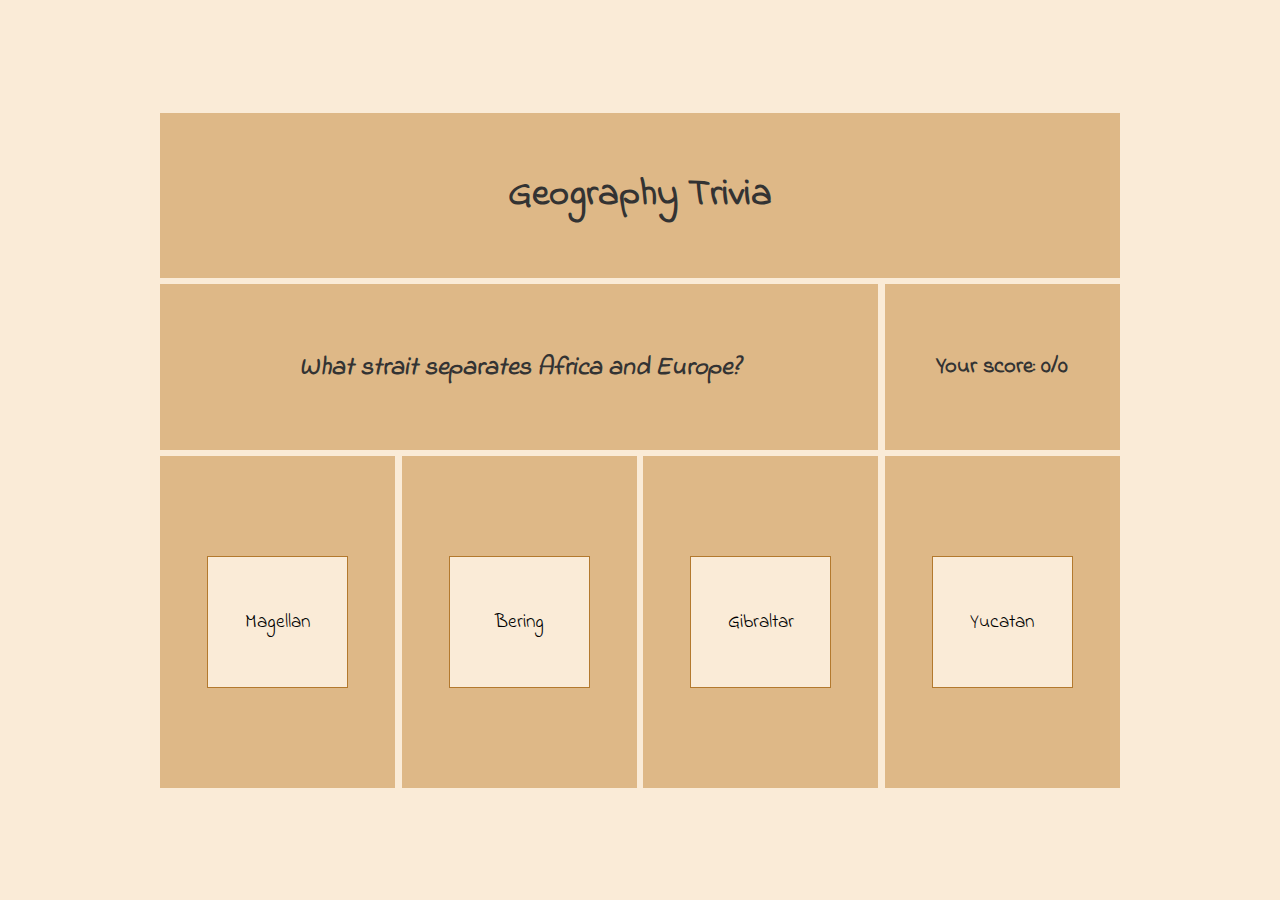
==== index.html @ 94905fff "Add files via upload" ====
<!doctype html>
<html lang="en-US">
  <head>
    <meta charset="UTF-8">
    <meta name="viewport" content="width=device-width, initial-scale=1.0">
    <title> Geography Trivia </title>
    <link rel="stylesheet" href="css/normalize.css">
    <link rel="stylesheet" href="scss/styles.css">
    <link rel="stylesheet" href="https://fonts.googleapis.com/css?family=Indie+Flower">
  </head>
  <body>
    <div class="main">
      <div class="container">
        <header class="header"><h1 class="header__heading">Geography Trivia</h1></header>
        <div class="question"><h2 class="question__heading">What country has the most natural lakes?</h2></div>
        <div class="score"><h3 class="score__heading">Your score: <span class="score__current-score">5</span>/<span class="score__final-score">15</span></h3></div>
        <div class="end-game-result">Your final score is&nbsp;<span class="end-game-result__current-score">5</span>&nbsp;of&nbsp;<span class="end-game-result__final-score">15</span><span>.&nbsp;</span><span class="end-game-result__text">You are the best!</span></div>
        <div class="start-over"><button class="start-over__button">Start Over</button></div>
        <div class="answer-1">
          <div class="button-container-1"><button class="button-container-1__button">Brazil</button></div>
        </div>
        <div class="answer-2">
          <div class="button-container-2"><button class="button-container-2__button">USA</button></div>
        </div>
        <div class="answer-3">
          <div class="button-container-3"><button class="button-container-3__button">Russia</button></div>
        </div>
        <div class="answer-4">
          <div class="button-container-4"><button class="button-container-4__button">Canada</button></div>
        </div>
      </div> 
    </div> 
    <script src="js/script.js"></script>
  </body>
</html>
---- scss/styles.css ----
.main {
  display: -webkit-box;
  display: -ms-flexbox;
  display: flex;
  -webkit-box-pack: center;
  -ms-flex-pack: center;
  justify-content: center;
  -webkit-box-align: center;
  -ms-flex-align: center;
  align-items: center;
  -webkit-box-sizing: border-box;
  box-sizing: border-box;
  background-color: #FAEBD7;
  width: 100vw;
  height: 100vh;
  color: #333333;
  font-family: 'Indie Flower', cursive; }

.container {
  display: -ms-grid;
  display: grid; }

.header,
.question,
.score,
.answer-1,
.answer-2,
.answer-3,
.answer-4 {
  display: -webkit-box;
  display: -ms-flexbox;
  display: flex;
  -webkit-box-pack: center;
  -ms-flex-pack: center;
  justify-content: center;
  -webkit-box-align: center;
  -ms-flex-align: center;
  align-items: center;
  background-color: #DEB887; }

.button-container-1,
.button-container-2,
.button-container-3,
.button-container-4 {
  display: -webkit-box;
  display: -ms-flexbox;
  display: flex;
  -webkit-box-pack: center;
  -ms-flex-pack: center;
  justify-content: center;
  -webkit-box-align: center;
  -ms-flex-align: center;
  align-items: center;
  width: 75%;
  height: 50%; }

.button-container-1__button,
.button-container-2__button,
.button-container-3__button,
.button-container-4__button {
  background-color: #FAEBD7;
  border: 1px solid #b3792e;
  width: 80%;
  height: 80%;
  cursor: pointer; }

.button-container-1__button:hover:not(.correct):not(.incorrect),
.button-container-2__button:hover:not(.correct):not(.incorrect),
.button-container-3__button:hover:not(.correct):not(.incorrect),
.button-container-4__button:hover:not(.correct):not(.incorrect) {
  color: #FAEBD7;
  background-color: #b3792e; }

.button-container-1__button:active,
.button-container-2__button:active,
.button-container-3__button:active,
.button-container-4__button:active {
  -webkit-transform: translateY(2px);
  -ms-transform: translateY(2px);
  transform: translateY(2px); }

.correct {
  background-color: #23a82c;
  color: #FAEBD7; }

.incorrect {
  background-color: #bf1f06;
  color: #FAEBD7; }

.question__heading {
  font-style: italic; }

.end-game-result,
.start-over {
  position: absolute;
  z-index: 1;
  opacity: 0.95; }

.end-game-result {
  display: -webkit-box;
  display: -ms-flexbox;
  display: flex;
  -webkit-box-pack: center;
  -ms-flex-pack: center;
  justify-content: center;
  -webkit-box-align: center;
  -ms-flex-align: center;
  align-items: center;
  background-color: #DEB887;
  font-size: 2vw; }

.start-over {
  left: 45%;
  bottom: 25%; }

.start-over__button {
  background-color: #FAEBD7;
  border: 1px solid #b3792e;
  width: 12vw;
  height: 5vh;
  cursor: pointer;
  font-size: 2vw; }

.start-over__button:hover {
  color: #FAEBD7;
  background-color: #b3792e; }

.visible {
  visibility: visible; }

.hidden {
  visibility: hidden; }

.score__current-score,
.end-game-result__current-score {
  font-weight: 700; }

@media only screen and (max-width: 767px) {
  .main {
    font-size: 3vw; }

  .container {
    -ms-grid-columns: 1fr;
    grid-template-columns: 1fr;
    -ms-grid-rows: 1fr 0.5vw 1fr 0.5vw 1fr 0.5vw 4fr 0.5vw 4fr 0.5vw 4fr 0.5vw 4fr;
    grid-template-rows: 1fr 1fr 1fr 4fr 4fr 4fr 4fr;
    width: 85vw;
    height: 85vh;
    grid-gap: 0.5vw; }

  .header,
  .question,
  .score,
  .answer-1,
  .answer-2,
  .answer-3,
  .answer-4 {
    -ms-grid-column: 1;
    -ms-grid-column-span: 1;
    grid-column: 1 / 2; }

  .question__heading {
    font-size: 2.5vw; }

  .end-game-result {
    width: 85vw;
    height: 85vh; } }
@media only screen and (min-width: 768px) {
  .main {
    font-size: 2vw; }

  .container {
    -ms-grid-columns: 1fr 0.5vw 1fr 0.5vw 1fr 0.5vw 1fr;
    grid-template-columns: 1fr 1fr 1fr 1fr;
    -ms-grid-rows: 1fr 0.5vw 1fr 0.5vw 3fr 0.5vw 3fr;
    grid-template-rows: 1fr 1fr 3fr 3fr;
    width: 80vw;
    height: 80vh;
    grid-gap: 0.5vw; }

  .header {
    -ms-grid-column: 1;
    -ms-grid-column-span: 4;
    grid-column: 1 / 5; }

  .question {
    -ms-grid-column: 1;
    -ms-grid-column-span: 3;
    grid-column: 1 / 4; }

  .score {
    -ms-grid-column: 4;
    -ms-grid-column-span: 1;
    grid-column: 4 / 5; }

  .answer-1,
  .answer-3 {
    -ms-grid-column: 1;
    -ms-grid-column-span: 2;
    grid-column: 1 / 3; }

  .answer-2,
  .answer-4 {
    -ms-grid-column: 3;
    -ms-grid-column-span: 2;
    grid-column: 3 / 5; }

  .question__heading {
    font-size: 2vw; }

  .end-game-result {
    width: 80vw;
    height: 80vh; } }
@media only screen and (min-width: 1200px) {
  .main {
    font-size: 1.5vw; }

  .container {
    -ms-grid-columns: 1fr 0.5vw 1fr 0.5vw 1fr 0.5vw 1fr;
    grid-template-columns: 1fr 1fr 1fr 1fr;
    -ms-grid-rows: 1fr 0.5vw 1fr 0.5vw 2fr;
    grid-template-rows: 1fr 1fr 2fr;
    width: 75vw;
    height: 75vh;
    grid-gap: 0.5vw; }

  .header {
    -ms-grid-column: 1;
    -ms-grid-column-span: 4;
    grid-column: 1 / 5; }

  .question {
    -ms-grid-column: 1;
    -ms-grid-column-span: 3;
    grid-column: 1 / 4; }

  .score {
    -ms-grid-column: 4;
    -ms-grid-column-span: 1;
    grid-column: 4 / 5; }

  .answer-1 {
    -ms-grid-column: 1;
    -ms-grid-column-span: 1;
    grid-column: 1 / 2; }

  .answer-2 {
    -ms-grid-column: 2;
    -ms-grid-column-span: 1;
    grid-column: 2 / 3; }

  .answer-3 {
    -ms-grid-column: 3;
    -ms-grid-column-span: 1;
    grid-column: 3 / 4; }

  .answer-4 {
    -ms-grid-column: 4;
    -ms-grid-column-span: 1;
    grid-column: 4 / 5; }

  .question__heading {
    font-size: 2vw; }

  .end-game-result {
    width: 75vw;
    height: 75vh; } }

/*# sourceMappingURL=styles.css.map */
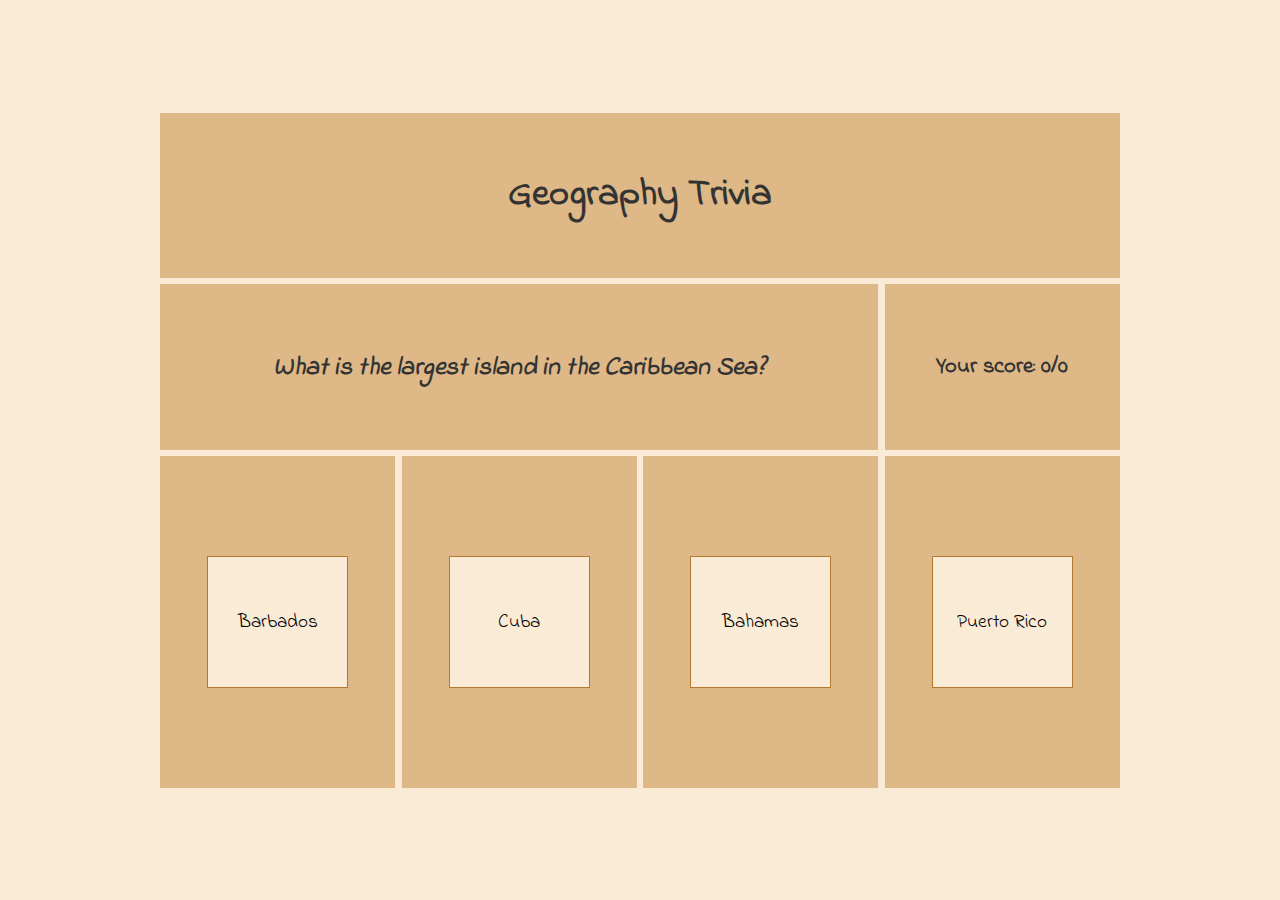
==== commit 034a0a0d: "minor changes" ====
--- a/index.html
+++ b/index.html
@@ -14,7 +14,10 @@
         <header class="header"><h1 class="header__heading">Geography Trivia</h1></header>
         <div class="question"><h2 class="question__heading">What country has the most natural lakes?</h2></div>
         <div class="score"><h3 class="score__heading">Your score: <span class="score__current-score">5</span>/<span class="score__final-score">15</span></h3></div>
-        <div class="end-game-result">Your final score is&nbsp;<span class="end-game-result__current-score">5</span>&nbsp;of&nbsp;<span class="end-game-result__final-score">15</span><span>.&nbsp;</span><span class="end-game-result__text">You are the best!</span></div>
+        <div class="end-game-result">
+          <div>Your final score is&nbsp;<span class="end-game-result__current-score">5</span>&nbsp;of&nbsp;<span class="end-game-result__final-score">15</span><span>.&nbsp;</span></div>
+          <div><span class="end-game-result__text">You are the best!</span></div>
+        </div>
         <div class="start-over"><button class="start-over__button">Start Over</button></div>
         <div class="answer-1">
           <div class="button-container-1"><button class="button-container-1__button">Brazil</button></div>
--- a/scss/styles.css
+++ b/scss/styles.css
@@ -11,10 +11,10 @@
   -webkit-box-sizing: border-box;
   box-sizing: border-box;
   background-color: #FAEBD7;
-  width: 100vw;
+  color: #333333;
+  font-family: 'Indie Flower', cursive;
   height: 100vh;
-  color: #333333;
-  font-family: 'Indie Flower', cursive; }
+  width: 100vw; }
 
 .container {
   display: -ms-grid;
@@ -38,6 +38,47 @@
   align-items: center;
   background-color: #DEB887; }
 
+.question__heading {
+  font-style: italic; }
+
+.score__current-score,
+.end-game-result__current-score {
+  font-weight: 700; }
+
+.end-game-result,
+.start-over {
+  position: absolute;
+  z-index: 1;
+  opacity: 0.95; }
+
+.end-game-result {
+  display: -webkit-box;
+  display: -ms-flexbox;
+  display: flex;
+  -webkit-box-pack: center;
+  -ms-flex-pack: center;
+  justify-content: center;
+  -webkit-box-align: center;
+  -ms-flex-align: center;
+  align-items: center;
+  background-color: #DEB887;
+  -webkit-box-orient: vertical;
+  -webkit-box-direction: normal;
+  -ms-flex-direction: column;
+  flex-direction: column;
+  font-size: 2vw; }
+
+.start-over__button {
+  background-color: #FAEBD7;
+  border: 1px solid #b3792e;
+  cursor: pointer; }
+
+.visible {
+  visibility: visible; }
+
+.hidden {
+  visibility: hidden; }
+
 .button-container-1,
 .button-container-2,
 .button-container-3,
@@ -51,8 +92,8 @@
   -webkit-box-align: center;
   -ms-flex-align: center;
   align-items: center;
-  width: 75%;
-  height: 50%; }
+  height: 50%;
+  width: 75%; }
 
 .button-container-1__button,
 .button-container-2__button,
@@ -60,24 +101,9 @@
 .button-container-4__button {
   background-color: #FAEBD7;
   border: 1px solid #b3792e;
-  width: 80%;
+  cursor: pointer;
   height: 80%;
-  cursor: pointer; }
-
-.button-container-1__button:hover:not(.correct):not(.incorrect),
-.button-container-2__button:hover:not(.correct):not(.incorrect),
-.button-container-3__button:hover:not(.correct):not(.incorrect),
-.button-container-4__button:hover:not(.correct):not(.incorrect) {
-  color: #FAEBD7;
-  background-color: #b3792e; }
-
-.button-container-1__button:active,
-.button-container-2__button:active,
-.button-container-3__button:active,
-.button-container-4__button:active {
-  -webkit-transform: translateY(2px);
-  -ms-transform: translateY(2px);
-  transform: translateY(2px); }
+  width: 80%; }
 
 .correct {
   background-color: #23a82c;
@@ -87,55 +113,23 @@
   background-color: #bf1f06;
   color: #FAEBD7; }
 
-.question__heading {
-  font-style: italic; }
-
-.end-game-result,
-.start-over {
-  position: absolute;
-  z-index: 1;
-  opacity: 0.95; }
-
-.end-game-result {
-  display: -webkit-box;
-  display: -ms-flexbox;
-  display: flex;
-  -webkit-box-pack: center;
-  -ms-flex-pack: center;
-  justify-content: center;
-  -webkit-box-align: center;
-  -ms-flex-align: center;
-  align-items: center;
-  background-color: #DEB887;
-  font-size: 2vw; }
-
-.start-over {
-  left: 45%;
-  bottom: 25%; }
-
-.start-over__button {
-  background-color: #FAEBD7;
-  border: 1px solid #b3792e;
-  width: 12vw;
-  height: 5vh;
-  cursor: pointer;
-  font-size: 2vw; }
-
-.start-over__button:hover {
-  color: #FAEBD7;
-  background-color: #b3792e; }
-
-.visible {
-  visibility: visible; }
-
-.hidden {
-  visibility: hidden; }
-
-.score__current-score,
-.end-game-result__current-score {
-  font-weight: 700; }
-
-@media only screen and (max-width: 767px) {
+@media (hover: hover) and (pointer: fine) {
+  .start-over__button:hover,
+  .button-container-1__button:hover:not(.correct):not(.incorrect),
+  .button-container-2__button:hover:not(.correct):not(.incorrect),
+  .button-container-3__button:hover:not(.correct):not(.incorrect),
+  .button-container-4__button:hover:not(.correct):not(.incorrect) {
+    background-color: #b3792e;
+    color: #FAEBD7; }
+
+  .button-container-1__button:active,
+  .button-container-2__button:active,
+  .button-container-3__button:active,
+  .button-container-4__button:active {
+    -webkit-transform: translateY(2px);
+    -ms-transform: translateY(2px);
+    transform: translateY(2px); } }
+@media only screen and (max-width: 768px) {
   .main {
     font-size: 3vw; }
 
@@ -144,9 +138,9 @@
     grid-template-columns: 1fr;
     -ms-grid-rows: 1fr 0.5vw 1fr 0.5vw 1fr 0.5vw 4fr 0.5vw 4fr 0.5vw 4fr 0.5vw 4fr;
     grid-template-rows: 1fr 1fr 1fr 4fr 4fr 4fr 4fr;
-    width: 85vw;
+    grid-gap: 0.5vw;
     height: 85vh;
-    grid-gap: 0.5vw; }
+    width: 85vw; }
 
   .header,
   .question,
@@ -159,12 +153,22 @@
     -ms-grid-column-span: 1;
     grid-column: 1 / 2; }
 
+  .end-game-result {
+    font-size: 6vw;
+    height: 85vh;
+    width: 85vw; }
+
+  .start-over {
+    bottom: 25%;
+    left: 35%; }
+
+  .start-over__button {
+    font-size: 5vw;
+    height: 7vh;
+    width: 30vw; }
+
   .question__heading {
-    font-size: 2.5vw; }
-
-  .end-game-result {
-    width: 85vw;
-    height: 85vh; } }
+    font-size: 2.5vw; } }
 @media only screen and (min-width: 768px) {
   .main {
     font-size: 2vw; }
@@ -174,9 +178,9 @@
     grid-template-columns: 1fr 1fr 1fr 1fr;
     -ms-grid-rows: 1fr 0.5vw 1fr 0.5vw 3fr 0.5vw 3fr;
     grid-template-rows: 1fr 1fr 3fr 3fr;
-    width: 80vw;
+    grid-gap: 0.5vw;
     height: 80vh;
-    grid-gap: 0.5vw; }
+    width: 80vw; }
 
   .header {
     -ms-grid-column: 1;
@@ -205,12 +209,22 @@
     -ms-grid-column-span: 2;
     grid-column: 3 / 5; }
 
+  .end-game-result {
+    font-size: 4vw;
+    height: 80vh;
+    width: 80vw; }
+
+  .start-over {
+    bottom: 25%;
+    left: 35%; }
+
+  .start-over__button {
+    font-size: 4vw;
+    height: 9vh;
+    width: 30vw; }
+
   .question__heading {
-    font-size: 2vw; }
-
-  .end-game-result {
-    width: 80vw;
-    height: 80vh; } }
+    font-size: 2vw; } }
 @media only screen and (min-width: 1200px) {
   .main {
     font-size: 1.5vw; }
@@ -220,9 +234,9 @@
     grid-template-columns: 1fr 1fr 1fr 1fr;
     -ms-grid-rows: 1fr 0.5vw 1fr 0.5vw 2fr;
     grid-template-rows: 1fr 1fr 2fr;
-    width: 75vw;
+    grid-gap: 0.5vw;
     height: 75vh;
-    grid-gap: 0.5vw; }
+    width: 75vw; }
 
   .header {
     -ms-grid-column: 1;
@@ -259,11 +273,21 @@
     -ms-grid-column-span: 1;
     grid-column: 4 / 5; }
 
+  .end-game-result {
+    font-size: 3vw;
+    height: 75vh;
+    width: 75vw; }
+
+  .start-over {
+    bottom: 25%;
+    left: 40%; }
+
+  .start-over__button {
+    font-size: 3vw;
+    height: 11vh;
+    width: 20vw; }
+
   .question__heading {
-    font-size: 2vw; }
-
-  .end-game-result {
-    width: 75vw;
-    height: 75vh; } }
+    font-size: 2vw; } }
 
 /*# sourceMappingURL=styles.css.map */
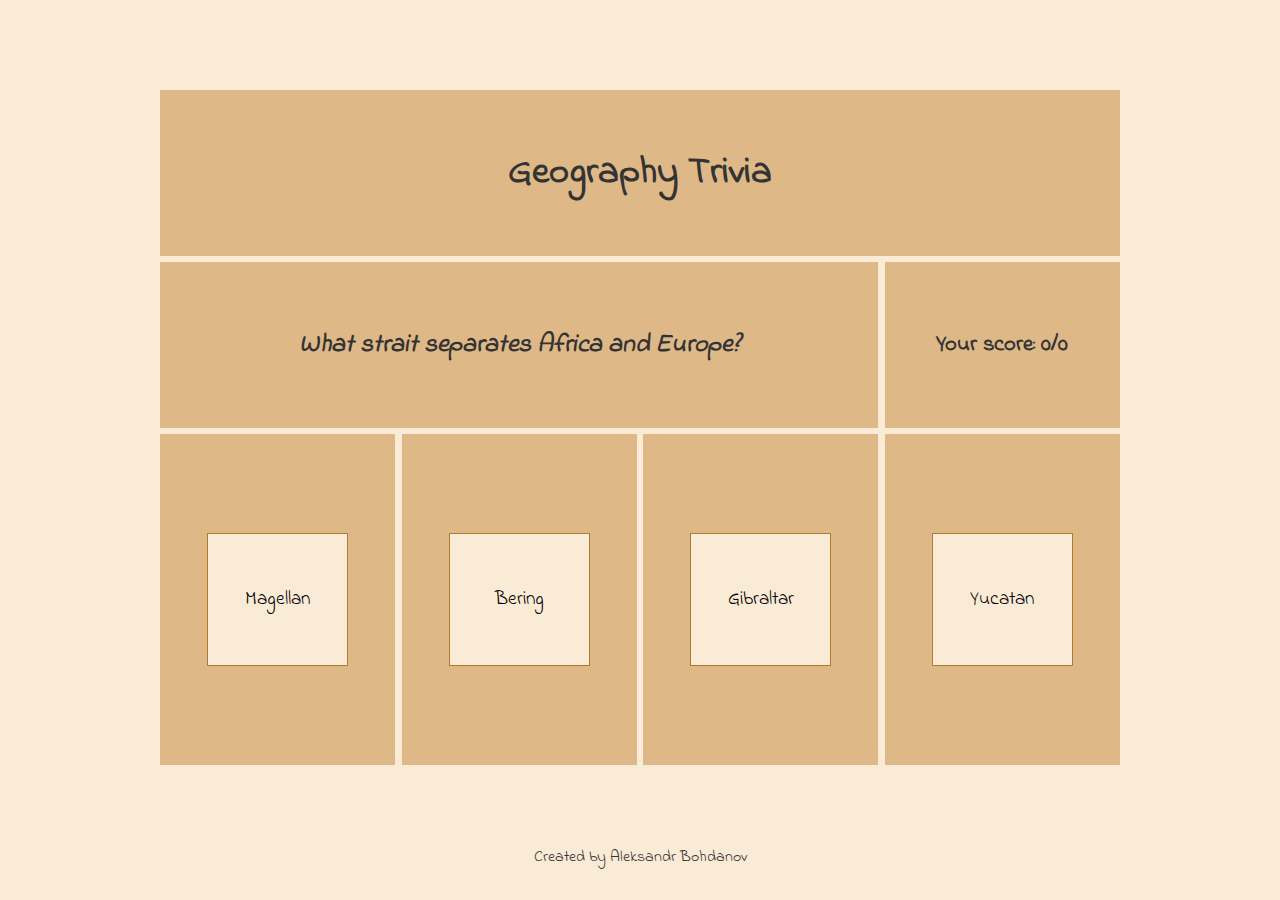
==== commit e8a915c1: "legal info added" ====
--- a/index.html
+++ b/index.html
@@ -32,6 +32,9 @@
           <div class="button-container-4"><button class="button-container-4__button">Canada</button></div>
         </div>
       </div> 
+    </div>
+    <div class="legal">
+      <p>Created by Aleksandr Bohdanov</p>
     </div> 
     <script src="js/script.js"></script>
   </body>
--- a/scss/styles.css
+++ b/scss/styles.css
@@ -13,7 +13,7 @@
   background-color: #FAEBD7;
   color: #333333;
   font-family: 'Indie Flower', cursive;
-  height: 100vh;
+  height: 95vh;
   width: 100vw; }
 
 .container {
@@ -113,6 +113,28 @@
   background-color: #bf1f06;
   color: #FAEBD7; }
 
+.legal {
+  display: -webkit-box;
+  display: -ms-flexbox;
+  display: flex;
+  -webkit-box-pack: center;
+  -ms-flex-pack: center;
+  justify-content: center;
+  -webkit-box-align: center;
+  -ms-flex-align: center;
+  align-items: center;
+  -webkit-box-sizing: border-box;
+  box-sizing: border-box;
+  background-color: #FAEBD7;
+  color: #333333;
+  font-family: 'Indie Flower', cursive;
+  height: 5vh;
+  width: 100vw; }
+
+.legal p {
+  position: absolute;
+  bottom: 2vh; }
+
 @media (hover: hover) and (pointer: fine) {
   .start-over__button:hover,
   .button-container-1__button:hover:not(.correct):not(.incorrect),
@@ -127,7 +149,6 @@
   .button-container-3__button:active,
   .button-container-4__button:active {
     -webkit-transform: translateY(2px);
-    -ms-transform: translateY(2px);
     transform: translateY(2px); } }
 @media only screen and (max-width: 768px) {
   .main {
@@ -289,5 +310,3 @@
 
   .question__heading {
     font-size: 2vw; } }
-
-/*# sourceMappingURL=styles.css.map */
